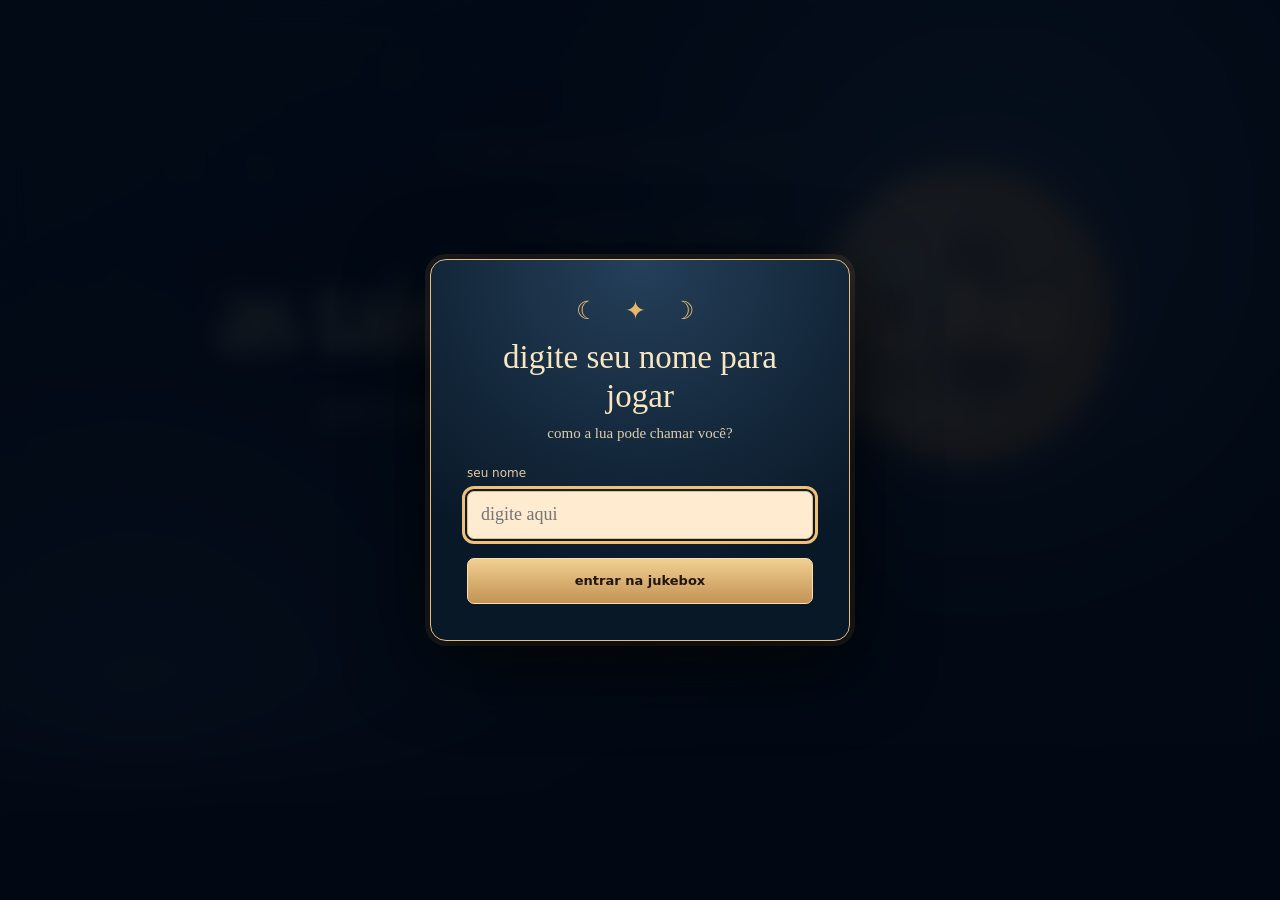
==== jukebox/index.html @ ebf54451 "Add files via upload" ====
<!doctype html>
<html lang="pt-BR">
<head>
  <meta charset="utf-8">
  <meta name="viewport" content="width=device-width, initial-scale=1, viewport-fit=cover">
  <meta name="theme-color" content="#071521">
  <meta http-equiv="Content-Security-Policy" content="default-src 'self'; script-src 'self'; style-src 'self'; img-src 'self' data:; frame-src 'self'; object-src 'none'; base-uri 'none'; form-action 'none'">
  <title>as tais canções pra lua | jukebox lunar</title>
  <link rel="stylesheet" href="site.css">
  <script src="site.js" defer></script>
</head>
<body>
  <main class="site-shell">
    <div class="stars" aria-hidden="true"></div>
    <div class="eyebrow"><span class="mini-sparkle">✦</span> uma experiência musical interativa <span class="mini-sparkle">✦</span></div>
    <div class="hero-orbit" aria-hidden="true"><div class="hero-moon"></div></div>
    <section class="intro" aria-labelledby="hero-title">
      <p class="overline">11 canções e 1 surpresa</p>
      <h1 id="hero-title">as tais canções <em>pra lua</em></h1>
      <p class="description">quatro fases. três janelas. doze destinos possíveis. puxe a alavanca e descubra qual lua escolheu você.</p>
      <button class="launch" id="openGame" type="button"><span aria-hidden="true">☾</span> abrir a jukebox lunar <span aria-hidden="true">↗</span></button>
      <p class="note" id="greeting">uma rodada a cada 15 minutos. sua escolha fica salva neste navegador.</p>
      <a class="preview-link" href="teste.html">✦ abrir painel de teste: 12 respostas e 11 áudios</a>
    </section>
    <div class="horizon" aria-hidden="true"><span></span><span></span><span></span></div>
  </main>

  <div class="name-overlay" id="nameOverlay" role="presentation">
    <section class="name-dialog" role="dialog" aria-modal="true" aria-labelledby="nameTitle" aria-describedby="nameDescription">
      <div class="name-moon" aria-hidden="true">☾ ✦ ☽</div>
      <h2 id="nameTitle">digite seu nome para jogar</h2>
      <p id="nameDescription">como a lua pode chamar você?</p>
      <form id="nameForm" autocomplete="off">
        <label for="playerName">seu nome</label>
        <input id="playerName" name="playerName" type="text" maxlength="32" minlength="1" required placeholder="digite aqui" autocapitalize="off" autocorrect="off" autocomplete="off" spellcheck="false" />
        <button type="submit" class="name-submit">entrar na jukebox</button>
      </form>
    </section>
  </div>

  <div class="overlay" id="gameOverlay" hidden>
    <div class="overlay-backdrop" id="overlayBackdrop"></div>
    <section class="overlay-panel" role="dialog" aria-modal="true" aria-labelledby="modalTitle">
      <div class="overlay-header">
        <span id="modalTitle">✦ jukebox lunar</span>
        <button class="close-button" id="closeGame" type="button" aria-label="fechar jogo e permanecer nesta página">✕ <span>fechar</span></button>
      </div>
      <iframe id="gameFrame" title="jukebox lunar: caça-níquel das fases da lua" data-src="jogo.html" allow="autoplay" loading="eager"></iframe>
    </section>
  </div>
</body>
</html>
---- jukebox/site.css ----
:root{color-scheme:dark;--ink:#071521;--gold:#e4b76d;--cream:#ffe7b1}
*{box-sizing:border-box}html,body{margin:0;min-height:100%;font-family:Georgia,'Times New Roman',serif}body{background:#071521;color:var(--cream)}button{font:inherit;cursor:pointer}button:focus-visible{outline:3px solid #fff4d2;outline-offset:5px}
.site-shell{position:relative;isolation:isolate;min-height:100dvh;display:flex;flex-direction:column;align-items:center;justify-content:center;overflow:hidden;padding:44px 22px 125px;background:radial-gradient(circle at 78% 23%,#203e55 0,transparent 38%),radial-gradient(circle at 11% 82%,#27344b 0,transparent 34%),linear-gradient(150deg,#0a192c,#07111b 70%)}
.site-shell:before,.stars{content:"";position:absolute;inset:0;z-index:-1;pointer-events:none}.stars{background-image:radial-gradient(circle,#e9c58b 1px,transparent 1.5px),radial-gradient(circle,#fce6b6 1px,transparent 1.4px);background-size:73px 107px,137px 89px;background-position:8px 14px,53px 33px;opacity:.35}.site-shell:before{background:linear-gradient(transparent 75%,#080d16),repeating-radial-gradient(circle at 50% 90%,transparent 0 20px,#d2a96308 22px 23px);}
.eyebrow{font:600 10px/1.5 system-ui,sans-serif;letter-spacing:.35em;text-align:center;color:#d2b37e;margin-bottom:52px;z-index:1}.mini-sparkle{margin:0 12px;font-size:13px}.intro{position:relative;z-index:1;max-width:850px;text-align:center}.overline{font:700 12px system-ui,sans-serif;color:#d7bc91;letter-spacing:.31em;text-transform:none}.intro h1{font-weight:400;font-size:clamp(56px,8.3vw,110px);line-height:.99;letter-spacing:-.047em;margin:22px 0 26px;text-shadow:0 4px 50px #0008}.intro h1 em{font-style:italic;color:#e7b36e;white-space:nowrap}.description{font-size:clamp(18px,2vw,24px);line-height:1.45;max-width:650px;margin:0 auto 33px;color:#e4d7c5}.launch{border:1px solid #f4d39a;background:linear-gradient(120deg,#f3cd91,#bd8042);color:#1e1a17;padding:18px 24px;min-height:58px;border-radius:6px;font:750 13px system-ui,sans-serif;letter-spacing:.055em;text-transform:none;box-shadow:0 10px 38px #0008;transition:transform .2s,filter .2s}.launch:hover{transform:translateY(-2px);filter:brightness(1.12)}.launch span{margin:0 8px}.note{font:12px/1.6 system-ui,sans-serif;color:#b9b2a4;margin-top:23px}.hero-orbit{position:absolute;right:7vw;top:10vh;opacity:.62;width:min(40vw,450px);aspect-ratio:1;border:1px solid #c6a06e4f;border-radius:50%;display:grid;place-items:center;box-shadow:0 0 0 30px #dda65904,0 0 0 67px #dda65906;transform:rotate(-20deg)}.hero-orbit:before,.hero-orbit:after{content:"";position:absolute;inset:10%;border:1px dashed #c6a06e44;border-radius:50%}.hero-orbit:after{inset:-18%;border-style:solid;opacity:.55}.hero-moon{width:65%;aspect-ratio:1;border-radius:50%;background:radial-gradient(circle at 28% 40%,#8e6c51 0 6%,transparent 6.5%),radial-gradient(circle at 60% 33%,#bb8b4b 0 11%,transparent 12%),radial-gradient(circle at 51% 68%,#ac804c 0 15%,transparent 16%),radial-gradient(circle at 34% 34%,#fae0a5,#d99a45 72%);box-shadow:0 0 32px #e8b16b8f,0 0 105px #e0b16b52}.horizon{position:absolute;bottom:0;height:18%;width:100%;background:linear-gradient(transparent,#020811),radial-gradient(ellipse at 25% 100%,#030b14 0 42%,transparent 43%),radial-gradient(ellipse at 85% 110%,#020811 0 48%,transparent 49%)}
.overlay[hidden]{display:none}.overlay{position:fixed;z-index:20;inset:0;display:grid;place-items:center;padding:22px;background:#02060bb0;backdrop-filter:blur(8px)}.overlay-backdrop{position:absolute;inset:0}.overlay-panel{position:relative;display:flex;flex-direction:column;width:min(980px,100%);height:min(900px,calc(100dvh - 44px));border:1px solid #ba904f;border-radius:15px;overflow:hidden;background:#06121e;box-shadow:0 22px 100px #000d,0 0 0 5px #d2a46319}.overlay-header{height:49px;flex:none;display:flex;align-items:center;justify-content:space-between;padding:0 15px 0 23px;background:linear-gradient(90deg,#142538,#091525);border-bottom:1px solid #b9985b7d;font:700 11px system-ui,sans-serif;letter-spacing:.21em;color:#e3c18b}.close-button{color:#f3dbb4;background:#ffffff08;border:1px solid #aa895c6e;border-radius:6px;padding:7px 12px;font:600 12px system-ui,sans-serif;letter-spacing:.02em}.close-button:hover{background:#ffffff19}.overlay iframe{display:block;width:100%;flex:1;border:0;background:#091522}
body.modal-open{overflow:hidden}
@media(max-width:650px){.site-shell{padding:40px 23px 110px}.hero-orbit{width:72vw;right:-22vw;top:9vh}.eyebrow{margin-bottom:30px;letter-spacing:.21em}.intro h1{font-size:clamp(54px,13.3vw,84px)}.overlay{padding:0}.overlay-panel{width:100%;height:100dvh;border:0;border-radius:0}.overlay-header{height:49px;padding-left:15px}}
@media(prefers-reduced-motion:reduce){*,*:before,*:after{animation-duration:.01ms!important;transition-duration:.01ms!important}}

/* atalho exclusivo do pacote de teste */
.preview-link{display:inline-block;margin:14px auto;padding:12px 16px;color:#f4d69b;border:1px solid #b48d59;border-radius:8px;background:#0c2031d9;font:700 12px/1.4 system-ui,sans-serif;text-decoration:none}
.preview-link:hover,.preview-link:focus-visible{background:#1d3543;text-decoration:underline}

/* entrada: pergunta simples, acessível e responsiva */
.name-overlay[hidden]{display:none}.name-overlay{position:fixed;z-index:50;inset:0;display:grid;place-items:center;padding:16px;background:#020914df;backdrop-filter:blur(12px)}
.name-dialog{width:min(420px,100%);border:1px solid #e6bd7d;box-shadow:0 20px 80px #000c,0 0 0 5px #d2a46321;border-radius:16px;background:radial-gradient(circle at top,#25405a,#091827 75%);color:#f7e6c0;padding:clamp(22px,5vw,36px);text-align:center}
.name-moon{color:#e7b76c;letter-spacing:.4em;font-size:25px;margin:0 0 13px}.name-dialog h2{font-size:clamp(24px,5vw,33px);font-weight:400;line-height:1.17;margin:0 0 9px}.name-dialog p{color:#dfccae;margin:0 0 24px;font-size:15px}
.name-dialog form{display:grid;gap:11px;text-align:left}.name-dialog label{font:12px system-ui,sans-serif;color:#e4cba3}.name-dialog input{width:100%;min-height:48px;background:#ffecd0;color:#241b18;border:1px solid #e5bd7d;border-radius:7px;padding:12px 13px;font:18px Georgia,serif;text-transform:lowercase}.name-dialog input:focus{outline:3px solid #efc178;outline-offset:2px}
.name-submit{min-height:46px;border-radius:7px;background:linear-gradient(#f1cf92,#c39354);color:#20160f;font:700 13px system-ui,sans-serif;border:1px solid #f8deb1;margin-top:8px}
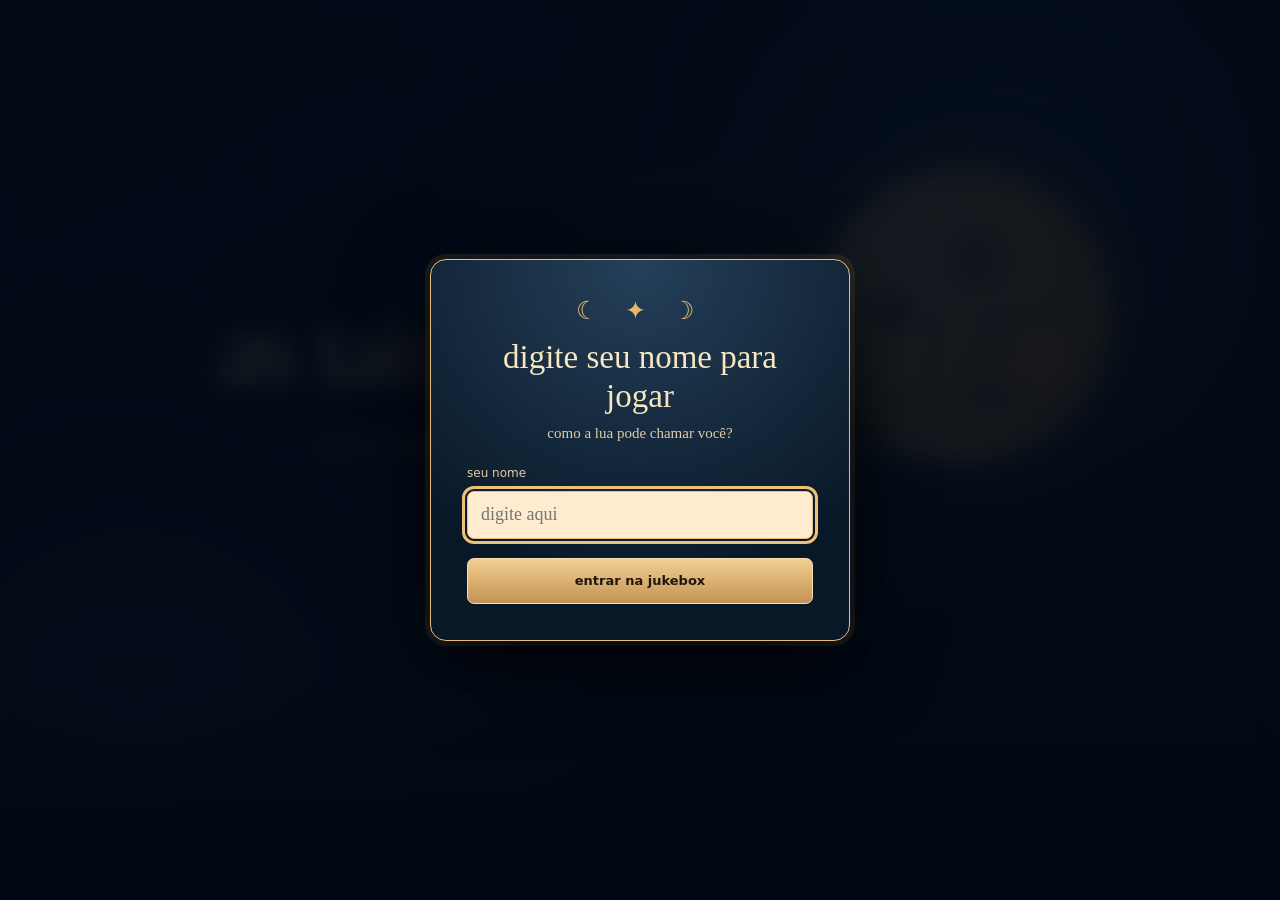
==== commit b992db77: "Add files via upload" ====
--- a/jukebox/index.html
+++ b/jukebox/index.html
@@ -20,7 +20,6 @@
       <p class="description">quatro fases. três janelas. doze destinos possíveis. puxe a alavanca e descubra qual lua escolheu você.</p>
       <button class="launch" id="openGame" type="button"><span aria-hidden="true">☾</span> abrir a jukebox lunar <span aria-hidden="true">↗</span></button>
       <p class="note" id="greeting">uma rodada a cada 15 minutos. sua escolha fica salva neste navegador.</p>
-      <a class="preview-link" href="teste.html">✦ abrir painel de teste: 12 respostas e 11 áudios</a>
     </section>
     <div class="horizon" aria-hidden="true"><span></span><span></span><span></span></div>
   </main>
--- a/jukebox/site.css
+++ b/jukebox/site.css
@@ -8,13 +8,12 @@
 @media(max-width:650px){.site-shell{padding:40px 23px 110px}.hero-orbit{width:72vw;right:-22vw;top:9vh}.eyebrow{margin-bottom:30px;letter-spacing:.21em}.intro h1{font-size:clamp(54px,13.3vw,84px)}.overlay{padding:0}.overlay-panel{width:100%;height:100dvh;border:0;border-radius:0}.overlay-header{height:49px;padding-left:15px}}
 @media(prefers-reduced-motion:reduce){*,*:before,*:after{animation-duration:.01ms!important;transition-duration:.01ms!important}}
 
-/* atalho exclusivo do pacote de teste */
-.preview-link{display:inline-block;margin:14px auto;padding:12px 16px;color:#f4d69b;border:1px solid #b48d59;border-radius:8px;background:#0c2031d9;font:700 12px/1.4 system-ui,sans-serif;text-decoration:none}
-.preview-link:hover,.preview-link:focus-visible{background:#1d3543;text-decoration:underline}
 
-/* entrada: pergunta simples, acessível e responsiva */
 .name-overlay[hidden]{display:none}.name-overlay{position:fixed;z-index:50;inset:0;display:grid;place-items:center;padding:16px;background:#020914df;backdrop-filter:blur(12px)}
 .name-dialog{width:min(420px,100%);border:1px solid #e6bd7d;box-shadow:0 20px 80px #000c,0 0 0 5px #d2a46321;border-radius:16px;background:radial-gradient(circle at top,#25405a,#091827 75%);color:#f7e6c0;padding:clamp(22px,5vw,36px);text-align:center}
 .name-moon{color:#e7b76c;letter-spacing:.4em;font-size:25px;margin:0 0 13px}.name-dialog h2{font-size:clamp(24px,5vw,33px);font-weight:400;line-height:1.17;margin:0 0 9px}.name-dialog p{color:#dfccae;margin:0 0 24px;font-size:15px}
 .name-dialog form{display:grid;gap:11px;text-align:left}.name-dialog label{font:12px system-ui,sans-serif;color:#e4cba3}.name-dialog input{width:100%;min-height:48px;background:#ffecd0;color:#241b18;border:1px solid #e5bd7d;border-radius:7px;padding:12px 13px;font:18px Georgia,serif;text-transform:lowercase}.name-dialog input:focus{outline:3px solid #efc178;outline-offset:2px}
 .name-submit{min-height:46px;border-radius:7px;background:linear-gradient(#f1cf92,#c39354);color:#20160f;font:700 13px system-ui,sans-serif;border:1px solid #f8deb1;margin-top:8px}
+
+/* scrollbar visualmente invisível na jukebox embutida */
+html,body{scrollbar-width:none;}html::-webkit-scrollbar,body::-webkit-scrollbar{display:none;}
